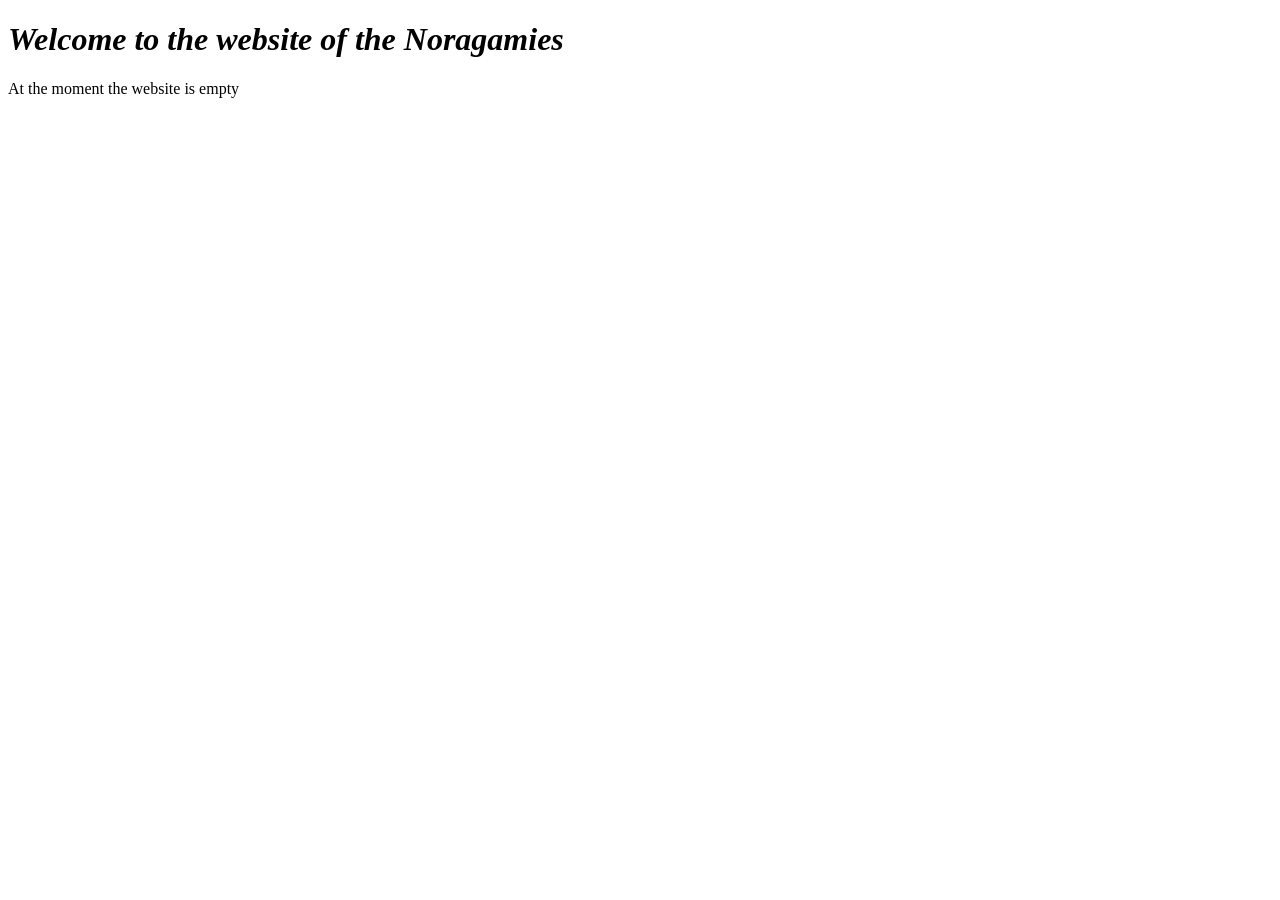
==== index.html @ 356ecaa5 "Update index.html" ====
<!DOCTYPE html>
<html lang="en">
    <head>
        <meta charset="UTF-8">
        <meta http-equiv="X-UA-Compatible" content="IE=edge">
        <meta name="viewport" content="width=device-width, initial-scale=1.0">
        <title>Noragami - Website</title>
    </head>
    <body>
        <h1><i><b>Welcome to the website of the Noragamies</b></i></h1>
        <p>
            At the moment the website is empty
        </p>
    </body>
</html>
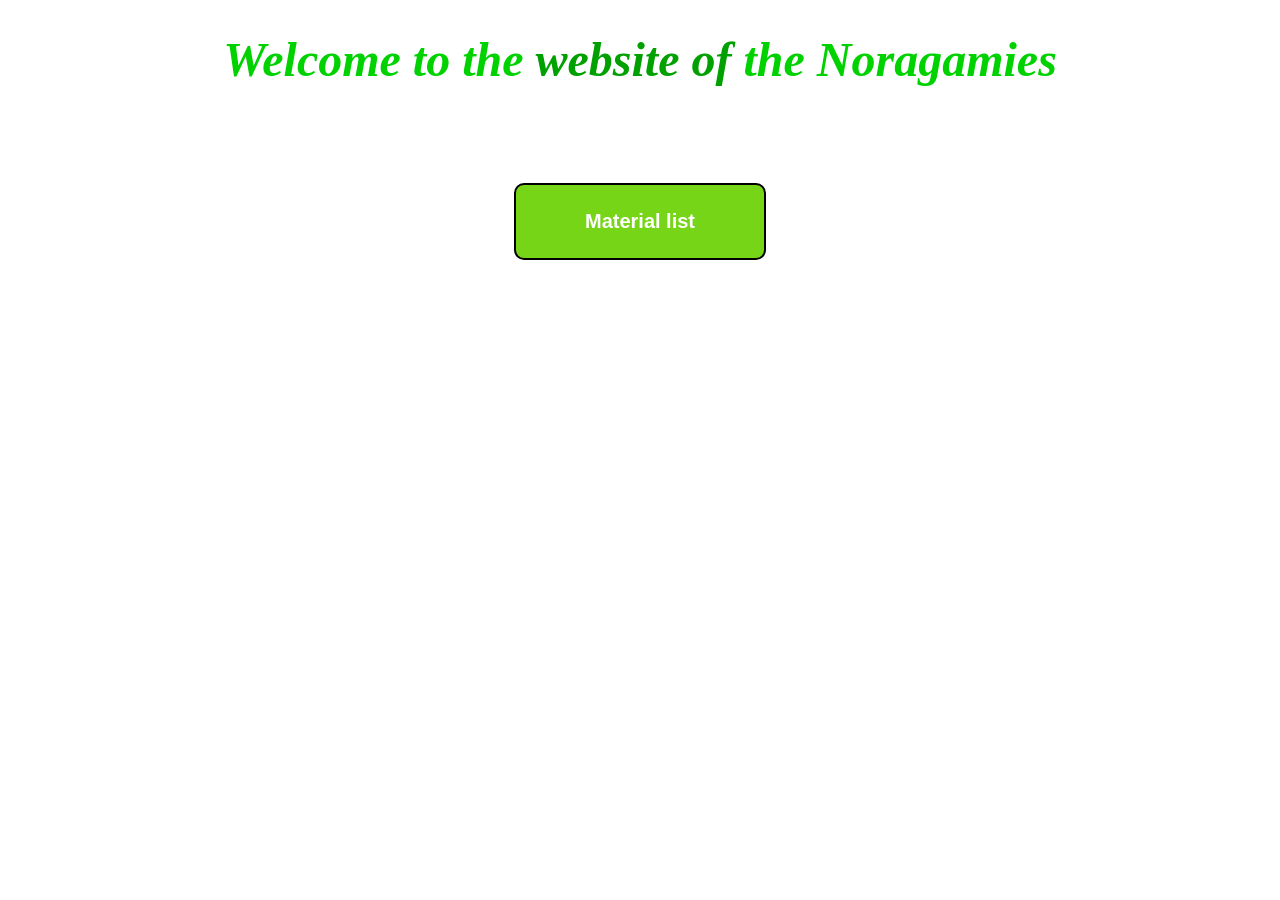
==== commit 734c63ed: "Add files via upload" ====
--- a/index.html
+++ b/index.html
@@ -1,15 +1,18 @@
 <!DOCTYPE html>
 <html lang="en">
     <head>
+        <link rel="stylesheet" type="text/css" href="style.css">
         <meta charset="UTF-8">
         <meta http-equiv="X-UA-Compatible" content="IE=edge">
         <meta name="viewport" content="width=device-width, initial-scale=1.0">
         <title>Noragami - Website</title>
     </head>
     <body>
-        <h1><i><b>Welcome to the website of the Noragamies</b></i></h1>
-        <p>
-            At the moment the website is empty
-        </p>
+        <h1 id="title">
+            <span class="title-light">Welcome to the </span><span class="title-dark">website of </span><span class="title-light">the Noragamies</span>
+        </h1>
+        <button onclick="window.location.href = '../../material_page/material_page.html';" class="button" id="material-button">
+            Material list
+        </button>
     </body>
-</html>
+</html>
--- a/style.css
+++ b/style.css
@@ -0,0 +1,48 @@
+body {
+    font-family: "Arial", sans-serif;
+    text-align: center;
+}
+
+#title {
+    text-align: center;
+    font-size: 3em;
+    font-style: oblique;
+    font-family: "Times New Roman", serif;
+}
+
+.title-dark {
+    color: rgb(0, 160, 0);
+}
+
+.title-light {
+    color: rgb(0, 210, 0);
+}
+
+.button {
+    background-color: rgb(118, 213, 23);
+    color: rgb(255, 255, 255);
+
+    margin: 5%;
+    border-radius: 10px;
+    border:solid 2px rgb(0, 0, 0);
+    padding: 2%;
+
+    width: 20%;
+
+    display: inline-block;
+    position: relative;
+
+    font-size: 1.25em;
+    font-weight: 600;
+}
+
+.button:hover {
+    background-color: rgb(100, 192, 10);
+    color: rgb(243, 240, 240);
+}
+
+.button:active {
+    background-color: rgb(100, 192, 10);
+    padding: 1.8%;
+    margin: 5.2%;
+  }
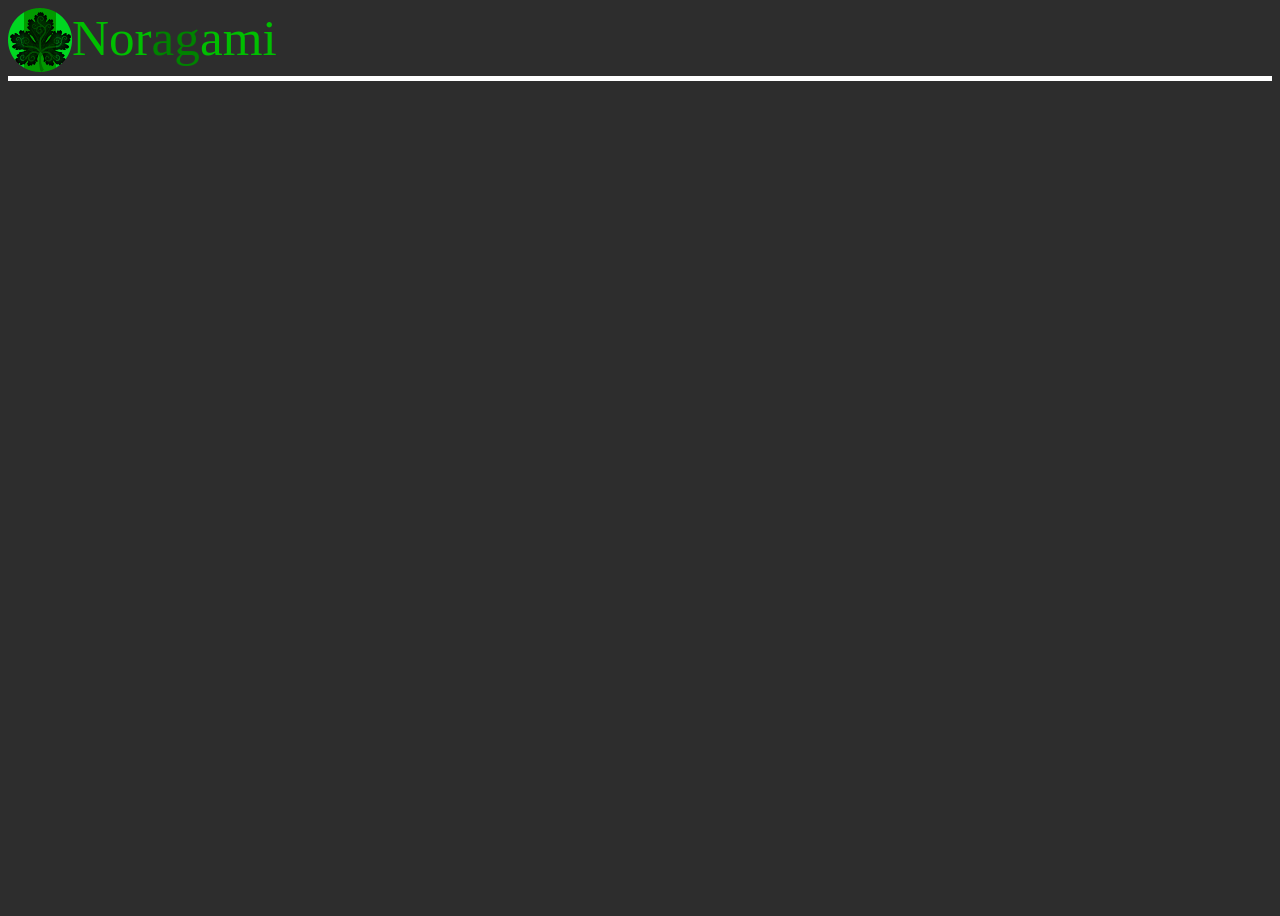
==== commit 3e9d6d99: "Add files via upload" ====
--- a/index.html
+++ b/index.html
@@ -1,18 +1,22 @@
 <!DOCTYPE html>
 <html lang="en">
-    <head>
-        <link rel="stylesheet" type="text/css" href="style.css">
-        <meta charset="UTF-8">
-        <meta http-equiv="X-UA-Compatible" content="IE=edge">
-        <meta name="viewport" content="width=device-width, initial-scale=1.0">
-        <title>Noragami - Website</title>
-    </head>
-    <body>
-        <h1 id="title">
-            <span class="title-light">Welcome to the </span><span class="title-dark">website of </span><span class="title-light">the Noragamies</span>
-        </h1>
-        <button onclick="window.location.href = '../../material_page/material_page.html';" class="button" id="material-button">
-            Material list
-        </button>
-    </body>
+<head>
+    <link rel="stylesheet" href="style.css">
+    <meta charset="UTF-8">
+    <meta http-equiv="X-UA-Compatible" content="IE=edge">
+    <meta name="viewport" content="width=device-width, initial-scale=1.0">
+    <title>Noragami - Home</title>
+</head>
+<body>
+    <div class="main-container">
+        <div class="navbar">
+            <div class="home-icon">
+                <img src="images/guild_icon.png" alt="">
+            </div>
+            <div class="guild-name"><span class="title-light">Nor</span><span class="title-dark">ag</span><span class="title-light">ami</span></div>
+        </div>
+        <div class="sepline"></div>
+        <div class="main"></div>
+    </div>
+</body>
 </html>
--- a/style.css
+++ b/style.css
@@ -1,48 +1,62 @@
 body {
+    background-color: rgb(45, 45, 45);
     font-family: "Arial", sans-serif;
-    text-align: center;
 }
 
-#title {
+.main-container {  display: grid;
+    grid-template-columns: 1fr;
+    height: 100vh;
+    grid-template-rows: 0.1fr 0.01fr 1.8fr;
+    gap: 0px 0px;
+    grid-auto-flow: row;
+    grid-template-areas:
+        "navbar"
+        "sepline"
+        "main";
+}
+  
+.navbar {
+    grid-area: navbar;
+}
+
+.sepline {
+    grid-area: sepline;
+    background-color: white;
+}
+
+.main {
+    grid-area: main;
+    background-size: cover;
+    background-image: url(https://external-content.duckduckgo.com/iu/?u=https%3A%2F%2Ftse1.mm.bing.net%2Fth%3Fid%3DOIP.Qlm64KgNvTYK9jCWl77xJQHaEG%26pid%3DApi&f=1)
+}
+
+.navbar {
+    grid-area: navbar;
+    display: grid;
+    grid-template-columns: 0.05fr 1fr;
+    grid-template-rows: 1.8fr;
+    gap: 0px 0px;
+    grid-auto-flow: row;
+    grid-template-areas:
+      "home-icon guild-name";
+}
+  
+.home-icon {
+    grid-area: home-icon;
     text-align: center;
-    font-size: 3em;
-    font-style: oblique;
-    font-family: "Times New Roman", serif;
+    color: red;
+}
+  
+.guild-name {
+    grid-area: guild-name;
+    font-family: 'Times New Roman', Times, serif;
+    font-size: 3.2em;
+}
+
+.title-light {
+    color: rgb(0, 190, 0);
 }
 
 .title-dark {
-    color: rgb(0, 160, 0);
+    color: rgb(0, 130, 0);
 }
-
-.title-light {
-    color: rgb(0, 210, 0);
-}
-
-.button {
-    background-color: rgb(118, 213, 23);
-    color: rgb(255, 255, 255);
-
-    margin: 5%;
-    border-radius: 10px;
-    border:solid 2px rgb(0, 0, 0);
-    padding: 2%;
-
-    width: 20%;
-
-    display: inline-block;
-    position: relative;
-
-    font-size: 1.25em;
-    font-weight: 600;
-}
-
-.button:hover {
-    background-color: rgb(100, 192, 10);
-    color: rgb(243, 240, 240);
-}
-
-.button:active {
-    background-color: rgb(100, 192, 10);
-    padding: 1.8%;
-    margin: 5.2%;
-  }
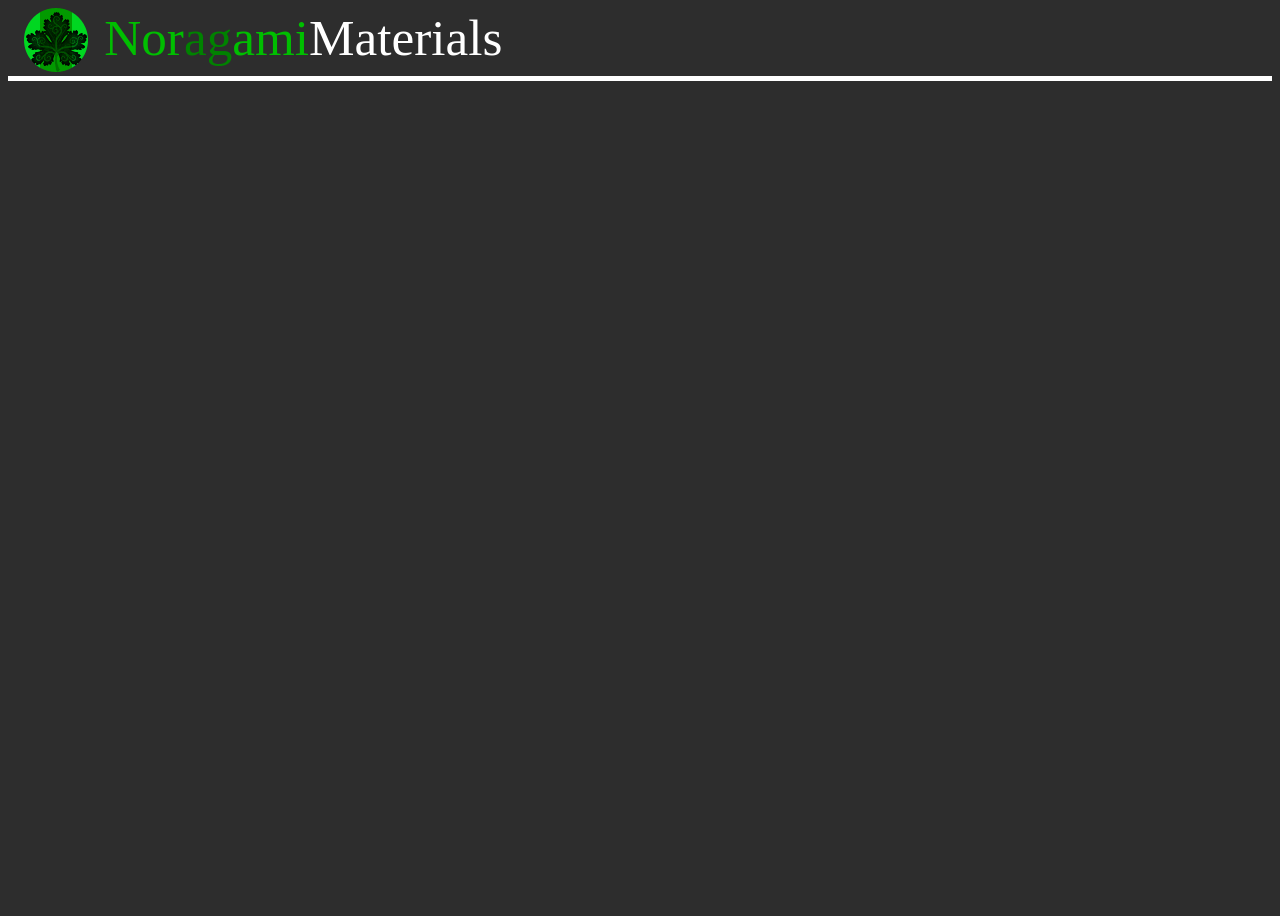
==== commit c6cdf5fc: "Add files via upload" ====
--- a/index.html
+++ b/index.html
@@ -10,10 +10,15 @@
 <body>
     <div class="main-container">
         <div class="navbar">
-            <div class="home-icon">
-                <img src="images/guild_icon.png" alt="">
-            </div>
-            <div class="guild-name"><span class="title-light">Nor</span><span class="title-dark">ag</span><span class="title-light">ami</span></div>
+            <a href="" class="home-icon">
+                <img src="images/guild_icon.png">
+            </a>
+            <a href="" class="guild-name">
+                <span class="title-light">Nor</span><span class="title-dark">ag</span><span class="title-light">ami</span>
+            </a>
+            <a href="materials" class="materials-btn">
+                <span>Materials</span>
+            </a>
         </div>
         <div class="sepline"></div>
         <div class="main"></div>
--- a/style.css
+++ b/style.css
@@ -33,12 +33,12 @@
 .navbar {
     grid-area: navbar;
     display: grid;
-    grid-template-columns: 0.05fr 1fr;
+    grid-template-columns: 0.1fr 0.2fr 1fr;
     grid-template-rows: 1.8fr;
     gap: 0px 0px;
     grid-auto-flow: row;
     grid-template-areas:
-      "home-icon guild-name";
+      "home-icon guild-name materials-btn";
 }
   
 .home-icon {
@@ -51,6 +51,15 @@
     grid-area: guild-name;
     font-family: 'Times New Roman', Times, serif;
     font-size: 3.2em;
+    text-decoration: none;
+}
+
+.materials-btn {
+    grid-area: materials-btn;
+    text-decoration: none;
+    color: rgb(255, 255, 255);
+    font-size: 3.2em;
+    font-family: 'Times New Roman', Times, serif;
 }
 
 .title-light {
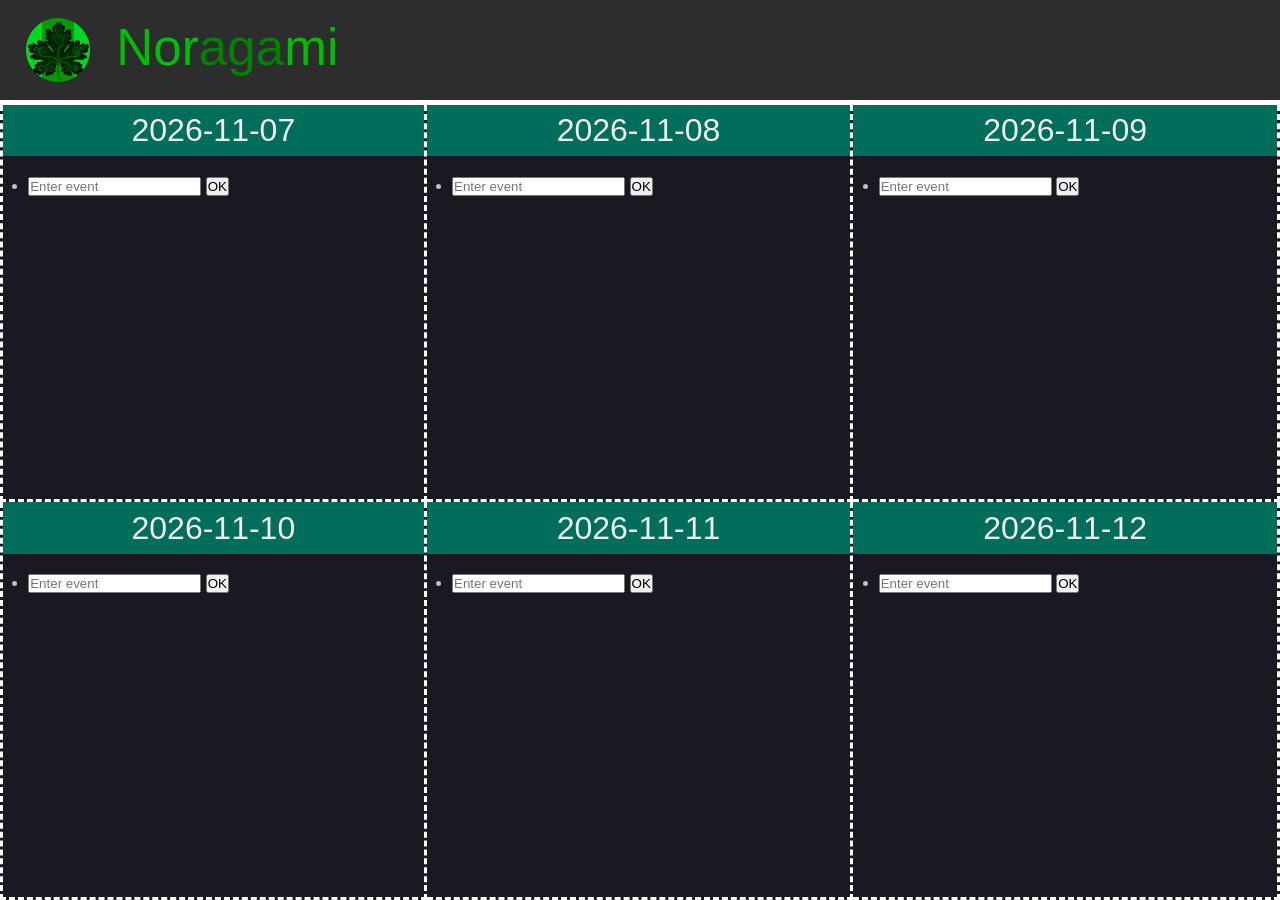
==== commit 2574dbd4: "Add files via upload" ====
--- a/index.html
+++ b/index.html
@@ -14,14 +14,30 @@
                 <img src="images/guild_icon.png">
             </a>
             <a href="" class="guild-name">
-                <span class="title-light">Nor</span><span class="title-dark">ag</span><span class="title-light">ami</span>
-            </a>
-            <a href="materials" class="materials-btn">
-                <span>Materials</span>
+                <span class="title-light">Nor</span><span class="title-dark">aga</span><span class="title-light">mi</span>
             </a>
         </div>
+
         <div class="sepline"></div>
-        <div class="main"></div>
+        
+            <div class="calendar" id="calendar">
+                <li id="list-item-template"></li>
+                <div id="day-template" class="date">
+                    <h2 class="date-title">tere</h2>
+                    <ul class="events">
+                        <li>
+                            <form action="https://sheetdb.io/api/v1/evxo8369koggk" method="post">
+                                <input type="text" id="event-input-box" placeholder="Enter event" name="data[event]" required>
+                                <button id="input-btn" type="submit">OK</button>
+                                <input type="text" id="time-input-box" name="data[date]" hidden>
+                            </form>
+                        </li>
+                    </ul>
+                </div>
+            </div>
+
     </div>
+
+    <script src="script.js"></script>
 </body>
-</html>+</html>
--- a/style.css
+++ b/style.css
@@ -1,6 +1,11 @@
+* {
+    margin: 0;
+    padding: 0;
+    font-family: "Arial", sans-serif;
+}
+
 body {
     background-color: rgb(45, 45, 45);
-    font-family: "Arial", sans-serif;
 }
 
 .main-container {  display: grid;
@@ -14,9 +19,65 @@
         "sepline"
         "main";
 }
-  
-.navbar {
-    grid-area: navbar;
+
+.calendar {
+    /* background-color: white; */
+    display: grid;
+    grid-template-columns: 1fr 1fr 1fr;
+    grid-template-rows: 1fr 1fr;
+    gap: 0px 0px;
+    grid-template-areas: 
+        "date-0 date-1 date-2"
+        "date-3 date-4 date-5";
+}  
+
+.date-0 {
+    grid-area: date-0;
+    border-top: 0.1cm white none;
+    border-right: 0.1cm white dashed;
+    border-bottom: 0.1cm white dashed;
+    border-left: 0.1cm white dashed;
+    background-color: rgb(25, 25, 34);
+}
+.date-1 {
+    grid-area: date-1;
+    border-top: 0.1cm white none;
+    border-right: 0.1cm white dashed;
+    border-bottom: 0.1cm white dashed;
+    border-left: 0.1cm white none;
+    background-color: rgb(25, 25, 34);
+}
+.date-2 {
+    grid-area: date-2;
+    border-top: 0.1cm white none;
+    border-right: 0.1cm white dashed;
+    border-bottom: 0.1cm white dashed;
+    border-left: 0.1cm white none;
+    background-color: rgb(25, 25, 34);
+}
+.date-3 {
+    grid-area: date-3;
+    border-top: 0.1cm white none;
+    border-right: 0.1cm white dashed;
+    border-bottom: 0.1cm white dashed;
+    border-left: 0.1cm white dashed;
+    background-color: rgb(25, 25, 34);
+}
+.date-4 {
+    grid-area: date-4;
+    border-top: 0.1cm white none;
+    border-right: 0.1cm white dashed;
+    border-bottom: 0.1cm white dashed;
+    border-left: 0.1cm white none;
+    background-color: rgb(25, 25, 34);
+}
+.date-5 {
+    grid-area: date-5;
+    border-top: 0.1cm white none;
+    border-right: 0.1cm white dashed;
+    border-bottom: 0.1cm white dashed;
+    border-left: 0.1cm white none;
+    background-color: rgb(25, 25, 34);
 }
 
 .sepline {
@@ -26,40 +87,37 @@
 
 .main {
     grid-area: main;
-    background-size: cover;
-    background-image: url(https://external-content.duckduckgo.com/iu/?u=https%3A%2F%2Ftse1.mm.bing.net%2Fth%3Fid%3DOIP.Qlm64KgNvTYK9jCWl77xJQHaEG%26pid%3DApi&f=1)
+    color: white;
+    text-align: center;
 }
 
 .navbar {
     grid-area: navbar;
     display: grid;
-    grid-template-columns: 0.1fr 0.2fr 1fr;
+    grid-template-columns: 0.1fr 1fr;
     grid-template-rows: 1.8fr;
     gap: 0px 0px;
     grid-auto-flow: row;
     grid-template-areas:
-      "home-icon guild-name materials-btn";
+      "home-icon guild-name";
 }
   
 .home-icon {
     grid-area: home-icon;
+    padding-bottom: 1.6vh;
+    padding-top: 2vh;
     text-align: center;
     color: red;
 }
   
 .guild-name {
     grid-area: guild-name;
-    font-family: 'Times New Roman', Times, serif;
+    padding-right: 4vh;
+    padding-bottom: 1.6vh;
+    padding-top: 2vh;
+    color: white;
     font-size: 3.2em;
     text-decoration: none;
-}
-
-.materials-btn {
-    grid-area: materials-btn;
-    text-decoration: none;
-    color: rgb(255, 255, 255);
-    font-size: 3.2em;
-    font-family: 'Times New Roman', Times, serif;
 }
 
 .title-light {
@@ -69,3 +127,28 @@
 .title-dark {
     color: rgb(0, 130, 0);
 }
+
+#day-template {
+    display: none
+}
+
+#list-item-template {
+    display: none;
+}
+
+.events {
+    padding-left: 6%;
+    color: rgb(191, 191, 191);
+
+}
+
+.date-title {
+    padding-bottom: 0.8vh;
+    padding-top: 0.8vh;
+    margin-bottom: 2.3vh;
+    text-align: center;
+    font-size: 2em;
+    font-weight: 300;
+    background-color: rgb(1, 109, 91);
+    color: rgb(238, 238, 238);
+}
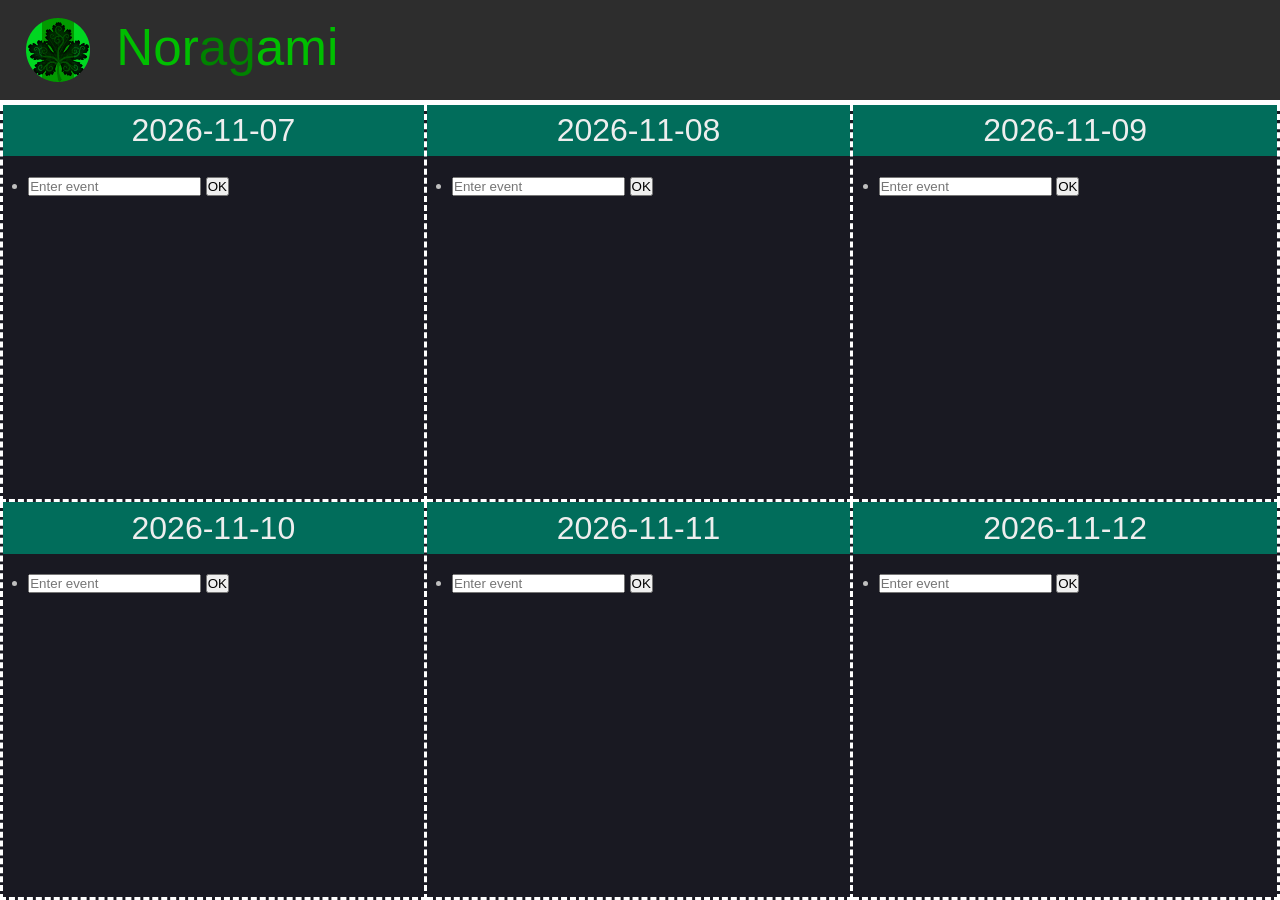
==== commit fcfc90cf: "Update index.html" ====
--- a/index.html
+++ b/index.html
@@ -14,7 +14,7 @@
                 <img src="images/guild_icon.png">
             </a>
             <a href="" class="guild-name">
-                <span class="title-light">Nor</span><span class="title-dark">aga</span><span class="title-light">mi</span>
+                <span class="title-light">Nor</span><span class="title-dark">ag</span><span class="title-light">ami</span>
             </a>
         </div>
 
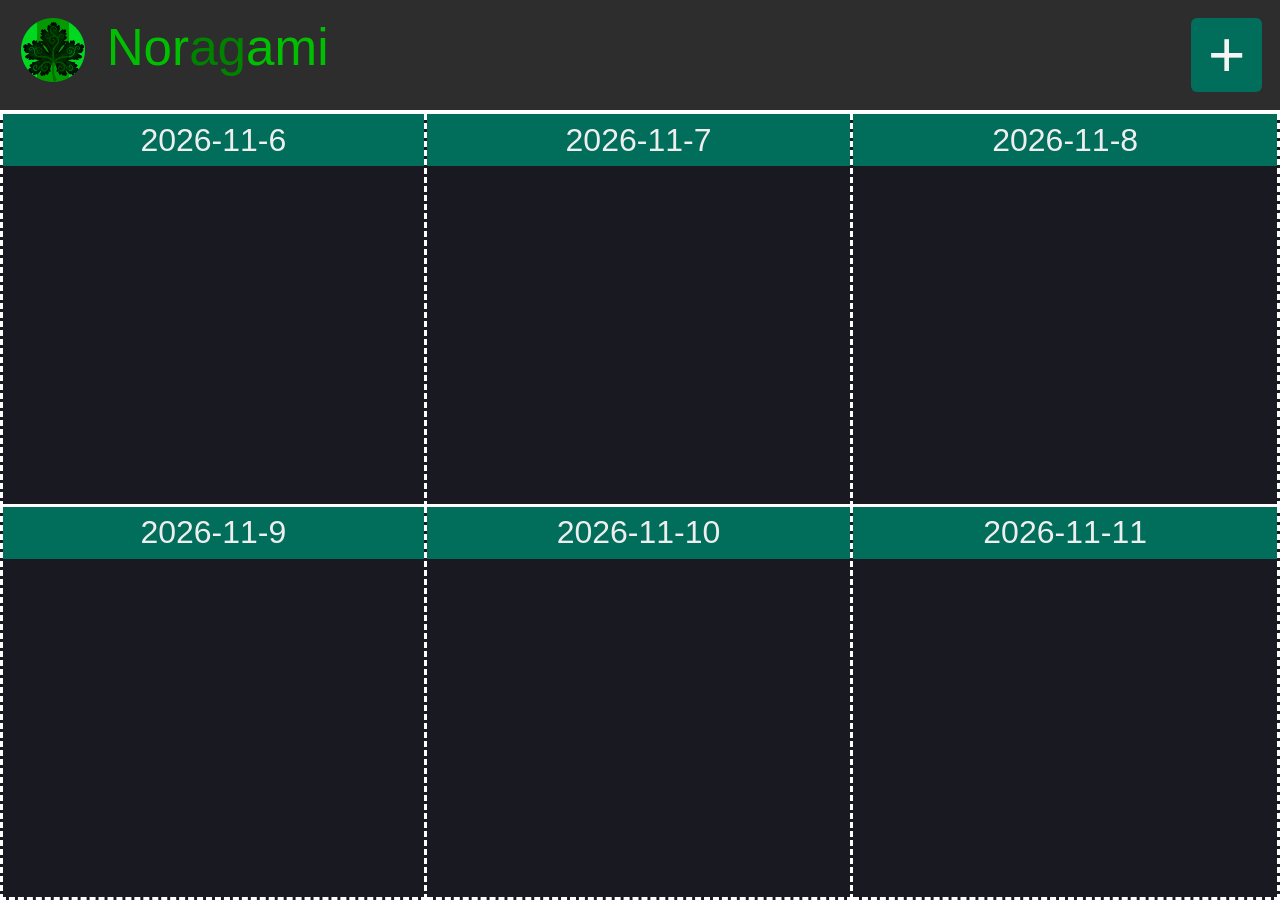
==== commit 4c0f7437: "Add files via upload" ====
--- a/index.html
+++ b/index.html
@@ -16,19 +16,22 @@
             <a href="" class="guild-name">
                 <span class="title-light">Nor</span><span class="title-dark">ag</span><span class="title-light">ami</span>
             </a>
+            <button id="toggle-edit-mode-btn" class="toggle-edit-mode-btn">
+                +
+            </button>
         </div>
 
         <div class="sepline"></div>
         
             <div class="calendar" id="calendar">
-                <li id="list-item-template"></li>
+                <li id="list-item-template" class="list-item"></li>
                 <div id="day-template" class="date">
                     <h2 class="date-title">tere</h2>
                     <ul class="events">
-                        <li>
-                            <form action="https://sheetdb.io/api/v1/evxo8369koggk" method="post">
-                                <input type="text" id="event-input-box" placeholder="Enter event" name="data[event]" required>
-                                <button id="input-btn" type="submit">OK</button>
+                        <li id="form-list-item" style="display: none;" class="form-list-item">
+                            <form action="https://sheetdb.io/api/v1/evxo8369koggk" method="post" class="form">
+                                <input type="text" id="event-input-box" placeholder="Enter event" name="data[event]" required class="event-input-box">
+                                <button id="input-btn" type="submit" class="input-btn">OK</button>
                                 <input type="text" id="time-input-box" name="data[date]" hidden>
                             </form>
                         </li>
--- a/style.css
+++ b/style.css
@@ -21,7 +21,6 @@
 }
 
 .calendar {
-    /* background-color: white; */
     display: grid;
     grid-template-columns: 1fr 1fr 1fr;
     grid-template-rows: 1fr 1fr;
@@ -35,7 +34,7 @@
     grid-area: date-0;
     border-top: 0.1cm white none;
     border-right: 0.1cm white dashed;
-    border-bottom: 0.1cm white dashed;
+    border-bottom: 0.1cm white solid;
     border-left: 0.1cm white dashed;
     background-color: rgb(25, 25, 34);
 }
@@ -43,7 +42,7 @@
     grid-area: date-1;
     border-top: 0.1cm white none;
     border-right: 0.1cm white dashed;
-    border-bottom: 0.1cm white dashed;
+    border-bottom: 0.1cm white solid;
     border-left: 0.1cm white none;
     background-color: rgb(25, 25, 34);
 }
@@ -51,7 +50,7 @@
     grid-area: date-2;
     border-top: 0.1cm white none;
     border-right: 0.1cm white dashed;
-    border-bottom: 0.1cm white dashed;
+    border-bottom: 0.1cm white solid;
     border-left: 0.1cm white none;
     background-color: rgb(25, 25, 34);
 }
@@ -94,12 +93,12 @@
 .navbar {
     grid-area: navbar;
     display: grid;
-    grid-template-columns: 0.1fr 1fr;
+    grid-template-columns: 0.1fr 1fr 0.1fr;
     grid-template-rows: 1.8fr;
     gap: 0px 0px;
     grid-auto-flow: row;
     grid-template-areas:
-      "home-icon guild-name";
+      "home-icon guild-name toggle-edit-mode-btn";
 }
   
 .home-icon {
@@ -118,6 +117,17 @@
     color: white;
     font-size: 3.2em;
     text-decoration: none;
+}
+
+.toggle-edit-mode-btn {
+    grid-area: toggle-edit-mode-btn;
+    border: hidden;
+    border-radius: 6px;
+    margin: 2vh;
+    font-size: 4em;
+    background-color: rgb(1, 109, 91);
+    cursor: pointer;
+    color: whitesmoke;
 }
 
 .title-light {
@@ -145,10 +155,45 @@
 .date-title {
     padding-bottom: 0.8vh;
     padding-top: 0.8vh;
-    margin-bottom: 2.3vh;
+    margin-bottom: 2.2vh;
     text-align: center;
     font-size: 2em;
     font-weight: 300;
     background-color: rgb(1, 109, 91);
     color: rgb(238, 238, 238);
-}+}
+
+.list-item {
+    margin-top: 0.8em;
+}
+
+.input-btn {
+    cursor: pointer;
+    padding: 0.4vh;
+    color: whitesmoke;
+    border: black solid;
+    background-color: rgb(1, 109, 91);
+    border-radius: 4px;
+}
+
+button:hover {
+    background-color: rgb(1, 109, 91);
+    border: 0.2vh dashed rgb(0, 179, 149);
+}
+
+button.toggle-edit-mode-btn:hover {
+    background-color: rgb(1, 109, 91);
+    border: 0.2vh dashed rgb(0, 179, 149);
+    margin: 1.8vh;
+}
+
+button:active {
+    transform: scale(0.95);
+}
+
+.event-input-box {
+    padding: 0.4vh;
+    background-color: rgb(255, 255, 255);
+    border: solid black;
+    border-radius: 4px;
+}
